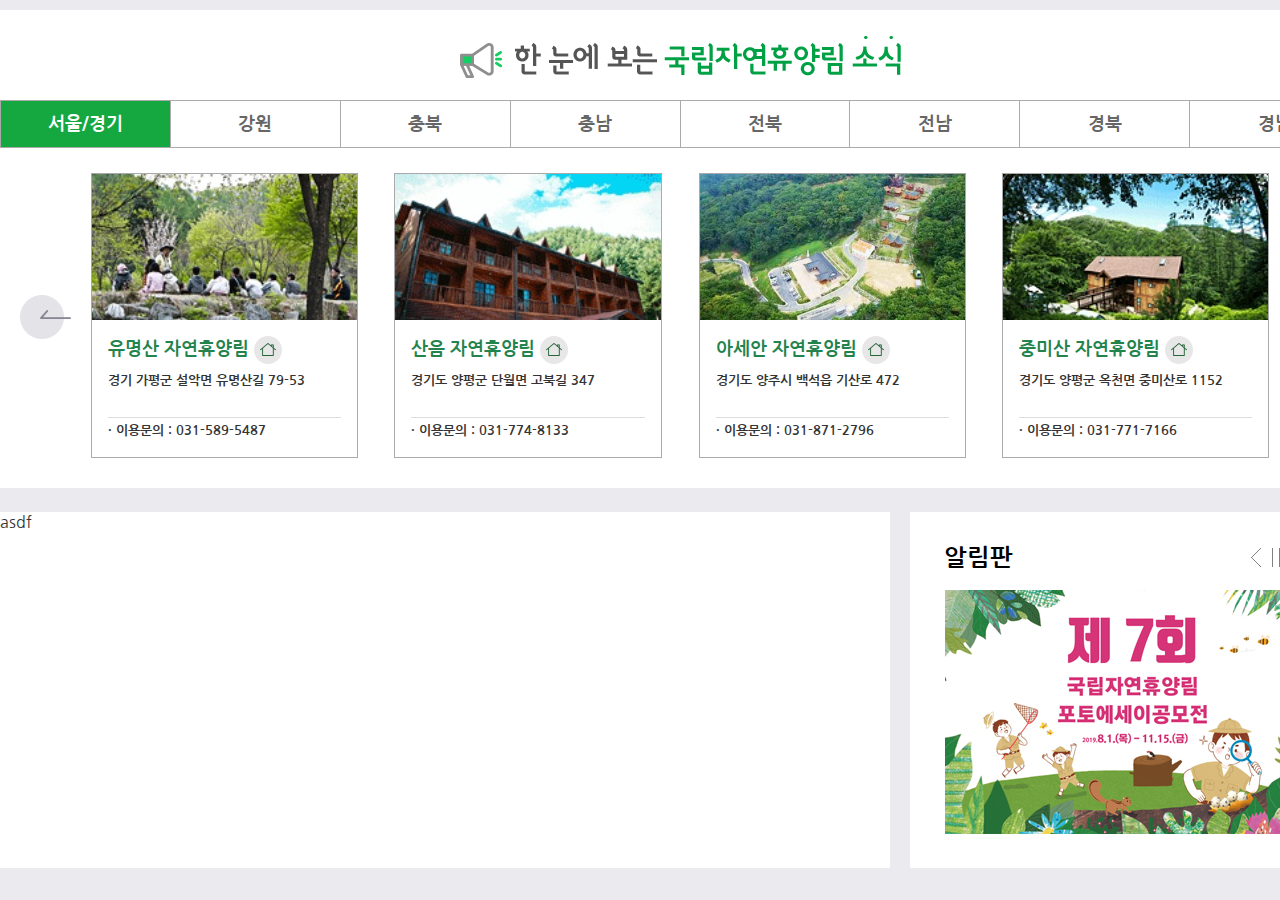
==== home.html @ 3617cfa6 "forest main page practice" ====
<!DOCTYPE html>
<html lang="ko">

<head>
    <meta charset="UTF-8">
    <title>국립자연휴양림</title>
    <link rel="stylesheet" href="style/style_Common.css">
</head>

<body>
    <div id="wrap">

        <main id="main">
            <header id="header">
                <img src="images/header.png" alt="headerImg">
            </header>

            <nav id="gnb">
                <ul id="mainMenu" class="flexContainer">
                    <li class="mainLi">
                        <a href="#" class="selected">서울/경기</a>
                    </li>
                    <li class="mainLi">
                        <a href="#">강원</a>
                    </li>
                    <li class="mainLi">
                        <a href="#">충북</a>
                    </li>
                    <li class="mainLi">
                        <a href="#">충남</a>
                    </li>
                    <li class="mainLi">
                        <a href="#">전북</a>
                    </li>
                    <li class="mainLi">
                        <a href="#">전남</a>
                    </li>
                    <li class="mainLi">
                        <a href="#">경북</a>
                    </li>
                    <li class="mainLi">
                        <a href="#">경남</a>
                    </li>
                </ul>
            </nav>

            <div id="slide" class="flexContainer">
                <div id="leftArrow" class="arrowArea">
                    <img src="images/prev_img.png" alt="prev">
                </div> <!-- div#leftArrow -->
                <div id="shuttleFrame" class="flexContainer">
                    <div class="slideItem">
                        <div class="itemImgArea">
                            <img src="images/gallery_01.jpg" alt="galleryImg1">
                        </div>
                        <div class="forestInfo">
                            <h3>
                                유명산 자연휴양림
                                <img src="images/home.png" alt="home">
                            </h3>
                            <address>경기 가평군 설악면 유명산길 79-53</address>
                            <hr>
                            <ul>
                                <li>· 이용문의 : 031-589-5487</li>
                            </ul>
                        </div>
                    </div>
                    <div class="slideItem">
                        <div class="itemImgArea">
                            <img src="images/gallery_02.jpg" alt="galleryImg2">
                        </div>
                        <div class="forestInfo">
                            <h3>
                                산음 자연휴양림
                                <img src="images/home.png" alt="home">
                            </h3>
                            <address>경기도 양평군 단월면 고북길 347</address>
                            <hr>
                            <ul>
                                <li>· 이용문의 : 031-774-8133</li>
                            </ul>
                        </div>
                    </div>
                    <div class="slideItem">
                        <div class="itemImgArea">
                            <img src="images/gallery_03.jpg" alt="galleryImg3">
                        </div>
                        <div class="forestInfo">
                            <h3>
                                아세안 자연휴양림
                                <img src="images/home.png" alt="home">
                            </h3>
                            <address>경기도 양주시 백석읍 기산로 472</address>
                            <hr>
                            <ul>
                                <li>· 이용문의 : 031-871-2796</li>
                            </ul>
                        </div>
                    </div>
                    <div class="slideItem">
                        <div class="itemImgArea">
                            <img src="images/gallery_04.jpg" alt="galleryImg4">
                        </div>
                        <div class="forestInfo">
                            <h3>
                                중미산 자연휴양림
                                <img src="images/home.png" alt="home">
                            </h3>
                            <address>경기도 양평군 옥천면 중미산로 1152</address>
                            <hr>
                            <ul>
                                <li>· 이용문의 : 031-771-7166</li>
                            </ul>
                        </div>
                    </div>
                </div> <!-- div#shuttleFrame -->
                <div id="rightArrow" class="arrowArea">
                    <img src="images/next_img.png" alt="next">
                </div> <!-- div#rightArrow -->
            </div> <!-- div#slide -->

        </main> <!-- main#main -->


        <div id="contents" class="flexContainer">

            <div id="bbs">
                asdf
            </div> <!-- div#bbs 공지사항/보도자료 -->

            <div id="signBoard">
                <div id="signBoardHeader" class="flexContainer">
                    <h2>알림판</h2>
                    <div id="controlArea" class="flexContainer">
                        <span>
                            <img src="images/control_left.png" alt="prev">
                        </span>
                        <span>
                            <img src="images/control_pause.png" alt="stop">
                        </span>
                        <span>
                            <img src="images/control_right.png" alt="next">
                        </span>
                        <span>
                            <img src="images/control_list.png" alt="menu">
                        </span>
                    </div>
                </div> <!-- div#signBoardHeader -->
                <div id="boardImgArea">
                    <img src="images/notice_01.jpg" alt="notice">
                </div> <!-- div#boardImgArea -->
            </div> <!-- div#signBoard, 알림판 -->

        </div> <!-- div#contents -->

    </div> <!-- div#wrap -->
</body>

</html>
---- style/style_Common.css ----
@charset "UTF-8";
@import url(reset.css);


body {
    background-color: #ebeaef;
}

/* div#wrap */
div#wrap {
    width: 1360px;
    margin: 10px auto;
}
/* div#wrap */

/* main#main */
main#main {
    background-color: #fff;
}
#main>header#header {
    height: 90px;
    text-align: center;
    line-height: 90px;
}
/* main#main */

div#bbs, div#signBoard {
    background-color: #fff;
}

/* nav#gnb */
#gnb li.mainLi {
    -webkit-flex: 1px;
    -moz-flex: 1px;
    -ms-flex: 1px;
    -o-flex: 1px;
    flex: 1px;
}
#gnb li.mainLi {
    border: 1px solid #aaa;
    border-right: none;
}
#gnb li.mainLi:last-child {
    border-right: 1px solid #aaa;
}
#gnb a {
    width: 100%;
    height: 46px;
    font-size: 18px;
    font-weight: bold;
    text-align: center;
    display: inline-block;
    line-height: 46px;

}
#gnb a.selected {
    color: #fff;
    background-color: #16a840;
}
/* nav#gnb */


/* div#slide */
#main {
    background-color: #fff;
    margin-bottom: 24px;
}
#main div#slide {
    padding: 10px 0 30px ;
   /* border: 1px solid #f80;*/
    margin-top: 15px;
}

#main div.arrowArea {
    line-height: 265px;
    padding: 10px;
    margin: 0 10px;
}
#main div#shuttleFrame {/*
    border: 1px solid #000;*/
    -webkit-flex: 1px;
    -moz-flex: 1px;
    -ms-flex: 1px;
    -o-flex: 1px;
    flex: 1px;

    justify-content: space-between;
}
#main #shuttleFrame div.slideItem {
    border: 1px solid #aaa;

}
#main #shuttleFrame div.forestInfo {
    padding: 16px;
}
#main .forestInfo hr {
    border: none;
    border-top: 1px solid #ddd;
    margin-bottom: 6px;
}
#main .forestInfo h3 {
    color: #22834d;
    font-size: 18px;
    margin-bottom: 10px;
}

#main .forestInfo address {
    font-size: 13px;
    font-weight: bold;
    font-style: normal;
    margin-bottom: 30px;
}
#main .forestInfo ul {
    list-style-position: inside;
}
#main .forestInfo li {
    font-size: 13px;
    font-weight: bold;
}
/* div#slide */


/* div#contents */
div#contents {

}

div#bbs, div#signBoard {

}

#contents #bbs {
    margin-right: 20px;
    -webkit-flex: 1px;
    -moz-flex: 1px;
    -ms-flex: 1px;
    -o-flex: 1px;
    flex: 1px;
}

#contents #signBoard {
    width: 450px;
    padding: 34px;
}
#contents #signBoard h2 {
    color: #000;
    -webkit-flex: 1px;
    -moz-flex: 1px;
    -ms-flex: 1px;
    -o-flex: 1px;
    flex: 1px;
}

#contents #signBoard div#controlArea {
    width: 80px;

}
#contents #controlArea span {
    text-align: center;
    -webkit-flex: 1px;
    -moz-flex: 1px;
    -ms-flex: 1px;
    -o-flex: 1px;
    flex: 1px;
}
#contents #signBoard #signBoardHeader {
    margin-bottom: 20px;
}
#contents div#boardImgArea {
    text-align: center;
}


/* div#contents */
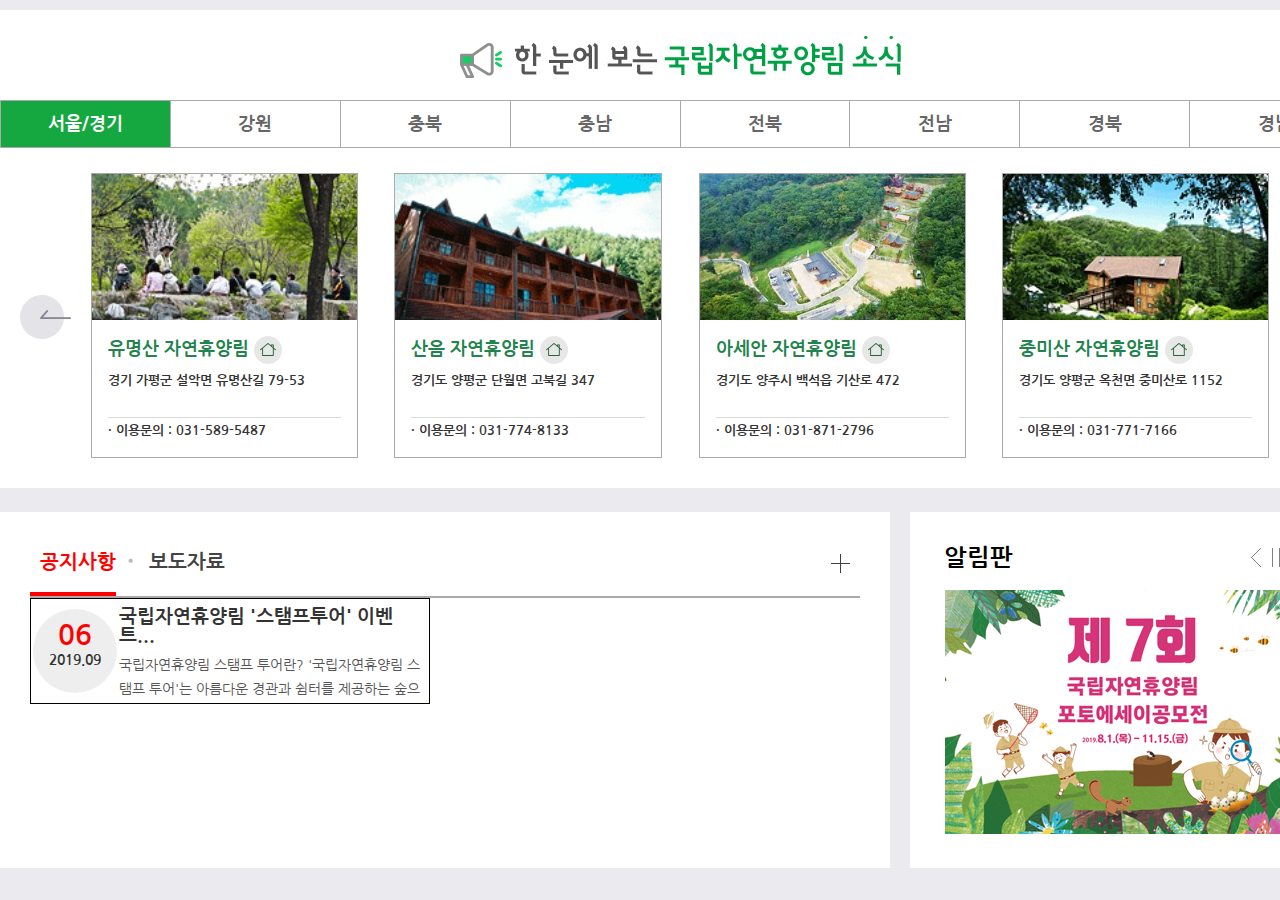
==== commit a4bc20a3: "practice" ====
--- a/home.html
+++ b/home.html
@@ -4,6 +4,7 @@
 <head>
     <meta charset="UTF-8">
     <title>국립자연휴양림</title>
+    <link rel="stylesheet" href="https://use.fontawesome.com/releases/v5.15.3/css/all.css" integrity="sha384-SZXxX4whJ79/gErwcOYf+zWLeJdY/qpuqC4cAa9rOGUstPomtqpuNWT9wdPEn2fk" crossorigin="anonymous">
     <link rel="stylesheet" href="style/style_Common.css">
 </head>
 
@@ -125,7 +126,49 @@
         <div id="contents" class="flexContainer">
 
             <div id="bbs">
-                asdf
+                <div id="tabBtnArea" class="flexContainer">
+                    <div>
+                        <button type="button" class="checkOn">
+                           <i class='far fa-check-circle'></i>
+                            공지사항
+                        </button>
+
+                        <button type="button">
+                            <img src="images/tab_bullet.png" alt="bulletImg">
+                            보도자료
+                        </button>
+                    </div>
+
+                    <div id="bbsMore">
+                        <img src="images/more.png" alt="더보기">
+                    </div>
+                </div> <!-- div#tabBtnArea -->
+
+                <div id="tabContents">
+                    <table>
+                        <tbody>
+                            <tr>
+                                <td class="date" rowspan="2">
+                                    <div>
+                                        <span>06</span>
+                                        <br>
+                                        <span>2019.09</span>
+                                    </div>
+                                </td>
+                                <td>
+                                    <h3>국립자연휴양림 '스탬프투어' 이벤트...</h3>
+                                </td>
+                            </tr>
+                            <tr>
+                                <td>
+                                    국립자연휴양림 스탬프 투어란?
+                                    '국립자연휴양림 스탬프 투어'는 아름다운 경관과 쉼터를 제공하는 숲으
+                                </td>
+                                <td></td>
+                            </tr>
+                        </tbody>
+                    </table>
+                </div>
             </div> <!-- div#bbs 공지사항/보도자료 -->
 
             <div id="signBoard">
--- a/style/style_Common.css
+++ b/style/style_Common.css
@@ -121,15 +121,8 @@
 
 
 /* div#contents */
-div#contents {
-
-}
-
-div#bbs, div#signBoard {
-
-}
-
 #contents #bbs {
+    padding: 20px 30px;
     margin-right: 20px;
     -webkit-flex: 1px;
     -moz-flex: 1px;
@@ -138,6 +131,42 @@
     flex: 1px;
 }
 
+#contents #bbs button {
+    color: #444;
+    font-size: 24px;
+    font-weight: bold;
+    padding: 20px 0;
+    border: none;
+    background-color: #fff;
+}
+#contents #bbs button i,
+#contents #bbs button img {
+    margin-right: 10px;
+}
+#contents #bbs button img {
+    transform: translateY(-3px);
+}
+#contents #bbs .checkOn {
+    color: #f00;
+    font-size: 20px;
+    border-bottom: 4px solid #f00;
+    margin-right: 8px;
+}
+#contents #tabBtnArea button {
+    font-size: 20px;
+}
+#contents div#tabBtnArea {
+    border-bottom: 2px solid #aaa;
+
+    justify-content: space-between;
+}
+div#bbsMore {
+    line-height: 60px;
+    margin-right: 10px;
+}
+#contents #bbs .checkOn>i {
+    color: #f00;
+}
 #contents #signBoard {
     width: 450px;
     padding: 34px;
@@ -172,3 +201,42 @@
 
 
 /* div#contents */
+
+
+
+/* div#tabContents */
+#contents #bbs table {
+    width: 400px;
+    border: 1px solid #000;
+}
+#contents #bbs table tr:last-child td {
+    color: #555;
+    font-size: 14px;
+    line-height: 24px;
+}
+#contents #bbs table h3 {
+    color: #333;
+    margin: 6px 0;
+}
+
+#contents #bbs table td.date div {
+    width: 84px;
+    height: 84px;
+    text-align: center;
+    padding-top: 12px;
+
+    border-radius: 42px;
+
+    background-color: #eee;
+}
+#contents #bbs table td.date div span:first-child {
+    color: #f00;
+    font-size: 28px;
+    font-weight: bold;
+    margin-bottom: 6px;
+}
+#contents #bbs table td.date div span:last-child {
+    font-size: 14px;
+    font-weight: bold;
+}
+/* div#tabContents */
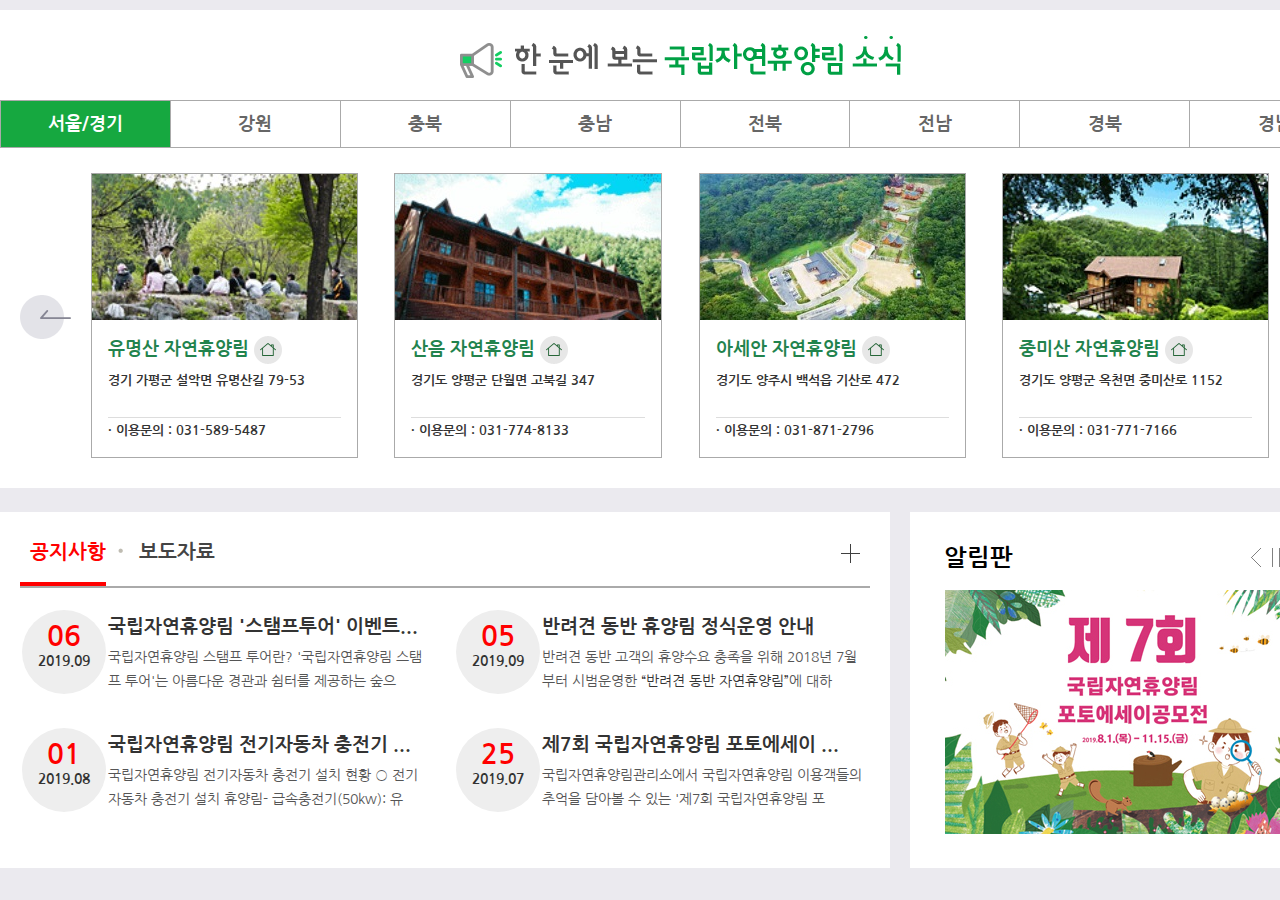
==== commit 2cf8b302: "practice" ====
--- a/home.html
+++ b/home.html
@@ -144,7 +144,7 @@
                     </div>
                 </div> <!-- div#tabBtnArea -->
 
-                <div id="tabContents">
+                <div id="tabContents" class="flexContainer">
                     <table>
                         <tbody>
                             <tr>
@@ -163,6 +163,75 @@
                                 <td>
                                     국립자연휴양림 스탬프 투어란?
                                     '국립자연휴양림 스탬프 투어'는 아름다운 경관과 쉼터를 제공하는 숲으
+                                </td>
+                                <td></td>
+                            </tr>
+                        </tbody>
+                    </table>
+
+                    <table>
+                        <tbody>
+                            <tr>
+                                <td class="date" rowspan="2">
+                                    <div>
+                                        <span>05</span>
+                                        <br>
+                                        <span>2019.09</span>
+                                    </div>
+                                </td>
+                                <td>
+                                    <h3>반려견 동반 휴양림 정식운영 안내</h3>
+                                </td>
+                            </tr>
+                            <tr>
+                                <td>
+                                    반려견 동반 고객의 휴양수요 충족을 위해 2018년 7월부터 시범운영한 <q>반려견 동반 자연휴양림</q>에 대하
+                                </td>
+                                <td></td>
+                            </tr>
+                        </tbody>
+                    </table>
+
+                    <table>
+                        <tbody>
+                            <tr>
+                                <td class="date" rowspan="2">
+                                    <div>
+                                        <span>01</span>
+                                        <br>
+                                        <span>2019.08</span>
+                                    </div>
+                                </td>
+                                <td>
+                                    <h3>국립자연휴양림 전기자동차 충전기 ...</h3>
+                                </td>
+                            </tr>
+                            <tr>
+                                <td>
+                                    국립자연휴양림 전기자동차 충전기 설치 현황 ○ 전기 자동차 충전기 설치 휴양림- 급속충전기(50kw): 유
+                                </td>
+                                <td></td>
+                            </tr>
+                        </tbody>
+                    </table>
+
+                    <table>
+                        <tbody>
+                            <tr>
+                                <td class="date" rowspan="2">
+                                    <div>
+                                        <span>25</span>
+                                        <br>
+                                        <span>2019.07</span>
+                                    </div>
+                                </td>
+                                <td>
+                                    <h3>제7회 국립자연휴양림 포토에세이 ...</h3>
+                                </td>
+                            </tr>
+                            <tr>
+                                <td>
+                                    국립자연휴양림관리소에서 국립자연휴양림 이용객들의 추억을 담아볼 수 있는 '제7회 국립자연휴양림 포
                                 </td>
                                 <td></td>
                             </tr>
--- a/style/style_Common.css
+++ b/style/style_Common.css
@@ -205,9 +205,18 @@
 
 
 /* div#tabContents */
+#contents div#tabContents {
+    flex-wrap: wrap;
+    margin: 20px 0;
+    justify-content: space-between;
+}
+#contents #bbs {
+    padding: 10px 20px 0;
+    margin-right: 20px;
+}
 #contents #bbs table {
-    width: 400px;
-    border: 1px solid #000;
+    width: 416px;
+    margin-bottom: 30px;
 }
 #contents #bbs table tr:last-child td {
     color: #555;
@@ -239,4 +248,6 @@
     font-size: 14px;
     font-weight: bold;
 }
+
+
 /* div#tabContents */
